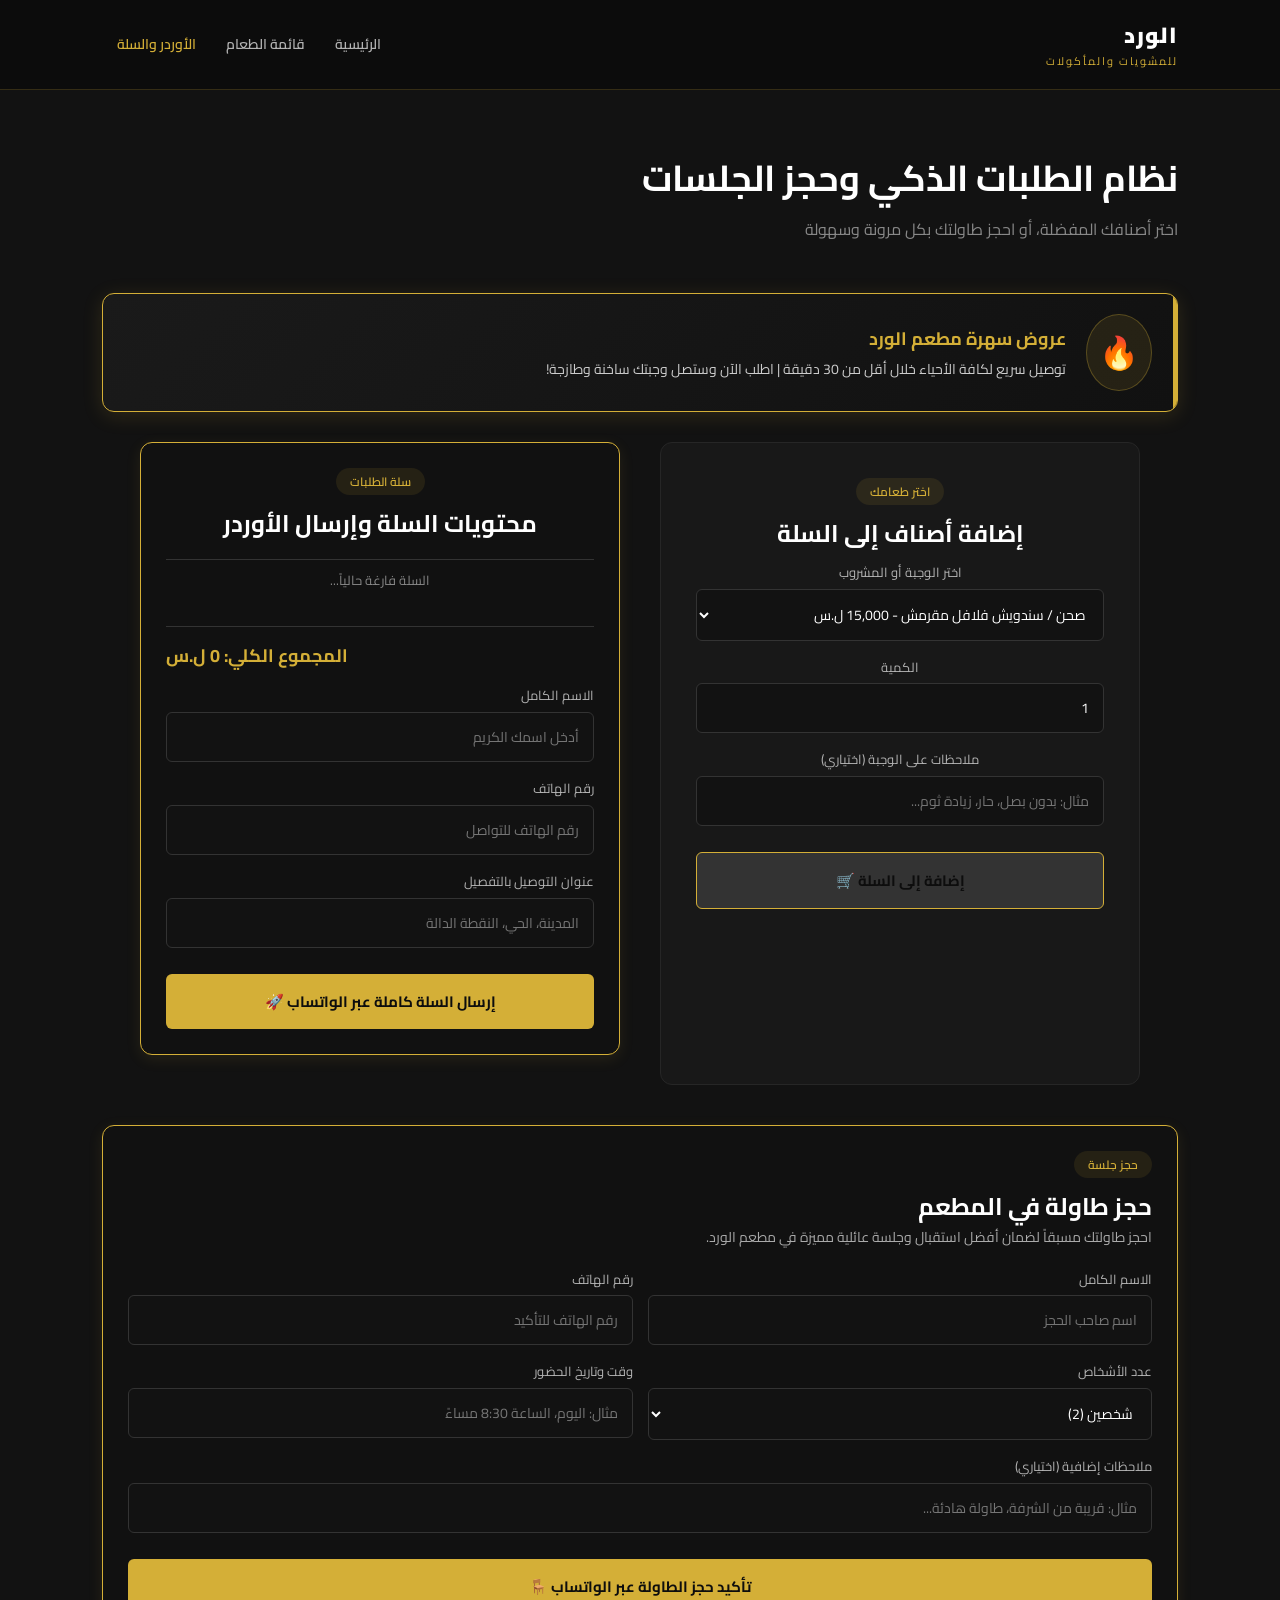
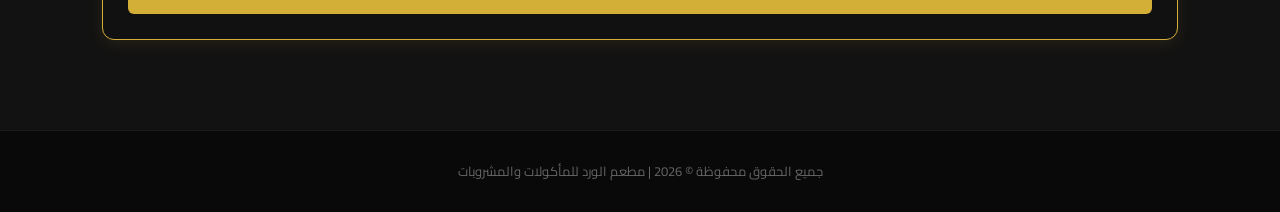
==== order.html @ 58555790 "Add files via upload" ====
<!DOCTYPE html>
<html lang="ar" dir="rtl">

<head>
    <meta charset="UTF-8">
    <meta name="viewport" content="width=device-width, initial-scale=1.0">
    <title>مطعم الورد | السلة والأوردرات الحية</title>
    <link rel="stylesheet" href="style.css">
    <link href="https://fonts.googleapis.com/css2?family=Cairo:wght@300;400;600;700;900&display=swap" rel="stylesheet">
</head>

<body>

    <header class="navbar">
        <div class="logo">الورد <span>للمشويات والمأكولات</span></div>
        <nav class="nav-links">
            <a href="index.html">الرئيسية</a>
            <a href="menu.html">قائمة الطعام</a>
            <a href="order.html" class="active">الأوردر والسلة</a>
        </nav>
    </header>

    <div class="page-container">
        <div class="section-title">
            <h2>نظام الطلبات الذكي وحجز الجلسات</h2>
            <p>اختر أصنافك المفضلة، أو احجز طاولتك بكل مرونة وسهولة</p>
        </div>

        <!-- شريط العروض والتنبيهات المميز -->
        <div class="promo-banner">
            <div class="promo-icon">🔥</div>
            <div class="promo-text">
                <h4>عروض سهرة مطعم الورد</h4>
                <p>توصيل سريع لكافة الأحياء خلال أقل من 30 دقيقة | اطلب الآن وستصل وجبتك ساخنة وطازجة!</p>
            </div>
        </div>

        <div class="forms-wrapper">
            <!-- قسم اختيار الأطباق وإضافتها للسلة -->
            <div class="form-container">
                <span class="section-tag">اختر طعامك</span>
                <h2>إضافة أصناف إلى السلة</h2>

                <div class="form-group">
                    <label>اختر الوجبة أو المشروب</label>
                    <select id="selectItem">
                        <option value="صحن / سندويش فلافل مقرمش" data-price="15000">صحن / سندويش فلافل مقرمش - 15,000 ل.س</option>
                        <option value="مسبحة بالحمص وزيت الزيتون" data-price="18000">مسبحة بالحمص وزيت الزيتون - 18,000 ل.س</option>
                        <option value="فتة حمص بالسمنة واللحمة" data-price="28000">فتة حمص بالسمنة واللحمة - 28,000 ل.س</option>
                        <option value="فروج كامل مشوي عالفحم" data-price="90000">فروج كامل مشوي عالفحم - 90,000 ل.س</option>
                        <option value="صاج شاورما عربي ديلوكس" data-price="30000">صاج شاورما عربي ديلوكس - 30,000 ل.س</option>
                        <option value=" كباب حلبي" data-price="55000">سِخنان كباب حلبي - 55,000 ل.س</option>
                        <option value="منقوشة جبنة قشقوان" data-price="15000">منقوشة جبنة قشقوان - 15,000 ل.س</option>
                        <option value="صفيحة لحمة بعجين أصلية" data-price="12000">صفيحة لحمة بعجين أصلية - 12,000 ل.س</option>
                        <option value="مشروبات غازية" data-price="8000">مشروبات غازية - 8,000 ل.س</option>
                        <option value="لبن عيران شامي بارد" data-price="10000">لبن عيران شامي بارد - 10,000 ل.س</option>
                    </select>
                </div>

                <div class="form-group">
                    <label>الكمية</label>
                    <input type="number" id="itemQty" value="1" min="1" max="20">
                </div>
                <div class="form-group">
                     <label>ملاحظات على الوجبة (اختياري)</label>
                     <input type="text" id="itemNote" placeholder="مثال: بدون بصل، حار، زيادة ثوم...">
                </div>

                <button type="button" class="submit-btn add-cart-btn" onclick="addToCart()">إضافة إلى السلة 🛒</button>
            </div>

            <!-- قسم السلة ومعلومات التوصيل وإرسال الواتساب -->
            <div class="form-container cart-section">
                <span class="section-tag">سلة الطلبات</span>
                <h2>محتويات السلة وإرسال الأوردر</h2>

                <div class="cart-items-list" id="cartList">
                    <p class="empty-cart-text">السلة فارغة حالياً...</p>
                </div>

                <div class="cart-total">
                    المجموع الكلي: <span id="cartTotalPrice">0</span> ل.س
                </div>
                <form class="action-form" onsubmit="sendCartToWhatsApp(event)">
                    <div class="form-group">
                        <label>الاسم الكامل</label>
                        <input type="text" id="clientName" placeholder="أدخل اسمك الكريم" required>
                    </div>
                    <div class="form-group">
                        <label>رقم الهاتف</label>
                        <input type="text" id="clientPhone" placeholder="رقم الهاتف للتواصل" required>
                    </div>
                    <div class="form-group">
                        <label>عنوان التوصيل بالتفصيل</label>
                        <input type="text" id="clientAddress" placeholder="المدينة، الحي، النقطة الدالة" required>
                    </div>
                    <button type="submit" class="submit-btn">إرسال السلة كاملة عبر الواتساب 🚀</button>
                </form>
            </div>
        </div>

        <!-- قسم حجز الطاولات المطور والمنسق -->
        <div class="reservation-section">
            <span class="section-tag">حجز جلسة</span>
            <h2>حجز طاولة في المطعم</h2>
            <p class="reservation-desc">احجز طاولتك مسبقاً لضمان أفضل استقبال وجلسة عائلية مميزة في مطعم الورد.</p>

            <form class="action-form" onsubmit="sendWhatsAppReservation(event)">
                <div class="reservation-grid">
                    <div class="form-group">
                        <label>الاسم الكامل</label>
                        <input type="text" id="resName" placeholder="اسم صاحب الحجز" required>
                    </div>
                    <div class="form-group">
                        <label>رقم الهاتف</label>
                        <input type="text" id="resPhone" placeholder="رقم الهاتف للتأكيد" required>
                    </div>
                </div>

                <div class="reservation-grid">
                    <div class="form-group">
                        <label>عدد الأشخاص</label>
                        <select id="resPersons" class="custom-select">
                            <option value="شخصين (2)">شخصين (2)</option>
                            <option value="3 أشخاص">3 أشخاص</option>
                            <option value="4 أشخاص">4 أشخاص</option>
                            <option value="5-6 أشخاص (عائلة صغيرة)">5-6 أشخاص (عائلة صغيرة)</option>
                            <option value="أكثر من 6 أشخاص (تجمع/سهرة)">أكثر من 6 أشخاص (تجمع/سهرة)</option>
                        </select>
                    </div>
                    <div class="form-group">
                        <label>وقت وتاريخ الحضور</label>
                        <input type="text" id="resTime" placeholder="مثال: اليوم، الساعة 8:30 مساءً" required>
                    </div>
                </div>

                <div class="form-group">
                    <label>ملاحظات إضافية (اختياري)</label>
                    <input type="text" id="resNotes" placeholder="مثال: قريبة من الشرفة، طاولة هادئة...">
                </div>

                <button type="submit" class="submit-btn reservation-submit-btn">تأكيد حجز الطاولة عبر الواتساب 🪑</button>
            </form>
        </div>
    </div>

    <footer>
        <p>جميع الحقوق محفوظة © 2026 | مطعم الورد للمأكولات والمشروبات</p>
    </footer>

    <!-- سكربت إدارة السلة وربط الواتساب المصحح -->
    <script>
        const restaurantPhone = "963992428473"; // صيغة الرقم الدولي ليعمل رابط الواتساب باحترافية
        let cart = [];

       function addToCart() {
            let select = document.getElementById('selectItem');
            let itemName = select.value;
            let itemPrice = parseInt(select.options[select.selectedIndex].getAttribute('data-price'));
            let qty = parseInt(document.getElementById('itemQty').value);
            let note = document.getElementById('itemNote').value.trim();

            let existingItem = cart.find(i => i.name === itemName && i.note === note);
            if (existingItem) {
                existingItem.qty += qty;
            } else {
                cart.push({ name: itemName, price: itemPrice, qty: qty, note: note });
            }

            document.getElementById('itemNote').value = '';
            updateCartUI();
        }

        function updateCartUI() {
            let cartList = document.getElementById('cartList');
            let totalPriceEl = document.getElementById('cartTotalPrice');

            if (cart.length === 0) {
                cartList.innerHTML = '<p class="empty-cart-text">السلة فارغة حالياً...</p>';
                totalPriceEl.innerText = '0';
                return;
            }

            let html = '';
            let total = 0;

            cart.forEach((item, index) => {
                let itemTotal = item.price * item.qty;
                total += itemTotal;
                let noteText = item.note ? ` <span style="color:#d4af37; font-size:12px;">(${item.note})</span>` : '';
                html += `
                    <div class="cart-item-row">
                        <span>${item.name}${noteText} (×${item.qty})</span>
                        <div class="cart-item-controls">
                            <span>${itemTotal.toLocaleString()} ل.س</span>
                            <button type="button" onclick="removeItem(${index})" class="remove-item-btn">حذف</button>
                        </div>
                    </div>
                `;
            });

            cartList.innerHTML = html;
            totalPriceEl.innerText = total.toLocaleString();
        }

        function sendCartToWhatsApp(event) {
            event.preventDefault();

            if (cart.length === 0) {
                alert('الرجاء إضافة أصناف إلى السلة أولاً!');
                return;
            }

            let name = document.getElementById('clientName').value;
            let phone = document.getElementById('clientPhone').value;
            let address = document.getElementById('clientAddress').value;

            let message = `مرحباً، أريد طلب أوردر جديد 🍽:%0A` +
                `👤 الاسم: ${name}%0A` +
                `📱 الهاتف: ${phone}%0A` +
                `📍 العنوان: ${address}%0A%0A` +
                `🛒 تفاصيل الطلبات:%0A`;

            let total = 0;
            cart.forEach(item => {
                let itemTotal = item.price * item.qty;
                total += itemTotal;
                let noteText = item.note ? ` [ملاحظة: ${item.note}]` : '';
                message += `- ${item.name}${noteText} (الكمية: ${item.qty}) - ${itemTotal.toLocaleString()} ل.س%0A`;
            });

            message += `%0A💰 المجموع الكلي: ${total.toLocaleString()} ل.س`;

            let url = `https://wa.me/${restaurantPhone}?text=${encodeURIComponent(message)}`;
            window.open(url, '_blank');
        }
        function sendWhatsAppReservation(event) {
            event.preventDefault();
            let name = document.getElementById('resName').value;
            let phone = document.getElementById('resPhone').value;
            let persons = document.getElementById('resPersons').value;
            let time = document.getElementById('resTime').value;
            let notes = document.getElementById('resNotes').value;

            let message = `مرحباً، أريد حجز طاولة جديدة في المطعم 🪑:%0A` +
                `👤 اسم صاحب الحجز: ${name}%0A` +
                `📱 رقم الهاتف: ${phone}%0A` +
                `👥 عدد الأشخاص: ${persons}%0A` +
                `⏰ الموعد والتاريخ: ${time}%0A`;

            if (notes) {
                message += `📝 ملاحظات: ${notes}%0A`;
            }

            let url = `https://wa.me/${restaurantPhone}?text=${encodeURIComponent(message)}`;
            window.open(url, '_blank');
        }
    </script>
</body>

</html>
---- style.css ----
* {
    margin: 0;
    padding: 0;
    box-sizing: border-box;
    font-family: 'Cairo', sans-serif;
    scroll-behavior: smooth;
}

body {
    background-color: #0d0d0d;
    color: #e5e5e5;
    line-height: 1.6;
}

/* الشريط العلوي */
.navbar {
    display: flex;
    justify-content: space-between;
    align-items: center;
    padding: 18px 8%;
    background: rgba(13, 13, 13, 0.95);
    position: sticky;
    top: 0;
    backdrop-filter: blur(10px);
    border-bottom: 1px solid rgba(212, 175, 55, 0.2);
    z-index: 1000;
}

.logo {
    font-size: 22px;
    font-weight: 900;
    color: #fff;
    letter-spacing: 1px;
}

.logo span {
    display: block;
    font-size: 11px;
    color: #d4af37;
    font-weight: 400;
    letter-spacing: 2px;
}

.nav-links {
    display: flex;
    align-items: center;
}

.nav-links a {
    color: #b3b3b3;
    text-decoration: none;
    margin: 0 15px;
    font-weight: 600;
    transition: color 0.3s;
    font-size: 14px;
}

.nav-links a:hover,
.nav-links a.active {
    color: #d4af37;
}

/* الأزرار العامة */
.btn-primary {
    background: #d4af37;
    color: #0d0d0d;
    padding: 12px 30px;
    border-radius: 6px;
    text-decoration: none;
    font-weight: 700;
    transition: background 0.3s;
}

.btn-primary:hover {
    background: #e6c547;
}

.btn-outline {
    background: transparent;
    color: #fff;
    border: 1px solid #d4af37;
    padding: 12px 30px;
    border-radius: 6px;
    text-decoration: none;
    font-weight: 700;
    transition: background 0.3s;
}

.btn-outline:hover {
    background: rgba(212, 175, 55, 0.1);
}

/* الصفحة الرئيسية */
.hero {
    height: 90vh;
    display: flex;
    align-items: center;
    justify-content: center;
    text-align: center;
    padding: 0 20px;
    background: linear-gradient(rgba(13, 13, 13, 0.75), rgba(13, 13, 13, 0.95)),
        radial-gradient(circle at center, #261f0c 0%, #0d0d0d 85%);
}

.hero-content {
    max-width: 750px;
}

.badge {
    display: inline-block;
    background: rgba(212, 175, 55, 0.15);
    color: #d4af37;
    padding: 6px 16px;
    border-radius: 20px;
    font-size: 14px;
    font-weight: 600;
    margin-bottom: 20px;
    border: 1px solid rgba(212, 175, 55, 0.3);
}

.hero-content h1 {
    font-size: 50px;
    font-weight: 900;
    margin-bottom: 20px;
    color: #fff;
}

.hero-content h1 span {
    color: #d4af37;
}

.hero-content p {
    font-size: 18px;
    color: #b3b3b3;
    margin-bottom: 35px;
}

.hero-btns {
    display: flex;
    justify-content: center;
    gap: 15px;
}

/* ميزات المطعم بالصفحة الرئيسية */
.features-section {
    padding: 80px 8%;
    background: #121212;
    text-align: center;
}

.section-title {
    margin-bottom: 50px;
}

.section-title h2 {
    font-size: 36px;
    color: #fff;
    margin-bottom: 10px;
}

.section-title p {
    color: #888;
}

.features-grid {
    display: grid;
    grid-template-columns: repeat(auto-fit, minmax(250px, 1fr));
    gap: 30px;
}

.feature-box {
    background: #181818;
    border: 1px solid #262626;
    padding: 30px;
    border-radius: 10px;
    transition: transform 0.3s;
}

.feature-box:hover {
    transform: translateY(-5px);
    border-color: #d4af37;
}

.feature-box h3 {
    color: #d4af37;
    font-size: 20px;
    margin-bottom: 12px;
}

.feature-box p {
    color: #999;
    font-size: 14px;
}

/* صفحات القائمة والأوردر */
.page-container {
    padding: 60px 8%;
    background: #121212;
    min-height: 80vh;
}

.menu-grid {
    display: grid;
    grid-template-columns: repeat(auto-fit, minmax(280px, 1fr));
    gap: 30px;
}

.menu-card {
    background: #181818;
    border: 1px solid #262626;
    border-radius: 12px;
    overflow: hidden;
    position: relative;
    transition: transform 0.3s, border-color 0.3s;
}

.menu-card:hover {
    transform: translateY(-6px);
    border-color: #d4af37;
}

.dish-badge {
    position: absolute;
    top: 15px;
    left: 15px;
    background: #d4af37;
    color: #0d0d0d;
    font-size: 11px;
    font-weight: 700;
    padding: 4px 10px;
    border-radius: 4px;
    z-index: 2;
}
.dish-img {
    height: 180px;
    background-size: cover;
    background-position: center;
    background-color: #222;
}

/* ألوان مؤقتة لأماكن صور الأطباق الجديدة */
.img-falafel {
    background-color: #3b2a14;
}

.img-msabaha {
    background-color: #3b3724;
}

.img-fatteh {
    background-color: #3b2014;
}

.img-pizza {
    background-color: #3b1414;
}

.img-fatayer {
    background-color: #313814;
}

.img-shawarma {
    background-color: #2a2312;
}

.img-chicken {
    background-color: #381a14;
}

.dish-info {
    padding: 20px;
    text-align: right;
}

.dish-info h3 {
    font-size: 18px;
    color: #fff;
    margin-bottom: 8px;
}

.dish-info p {
    color: #999;
    font-size: 13px;
    margin-bottom: 15px;
    min-height: 38px;
}

.dish-footer {
    display: flex;
    justify-content: space-between;
    align-items: center;
    border-top: 1px solid #222;
    padding-top: 12px;
}

.price {
    font-size: 18px;
    font-weight: 900;
    color: #d4af37;
}

.dish-tag {
    background: #262626;
    color: #aaa;
    font-size: 11px;
    padding: 3px 8px;
    border-radius: 4px;
}

/* النماذج (الأوردر والحجز) */
.forms-wrapper {
    display: grid;
    grid-template-columns: repeat(auto-fit, minmax(320px, 1fr));
    gap: 40px;
    max-width: 1000px;
    margin: 0 auto;
}

.form-container {
    background: #181818;
    border: 1px solid #262626;
    border-radius: 12px;
    padding: 35px;
    text-align: center;
}

.section-tag {
    display: inline-block;
    color: #d4af37;
    background: rgba(212, 175, 55, 0.1);
    padding: 4px 14px;
    border-radius: 20px;
    font-size: 12px;
    font-weight: 600;
    margin-bottom: 10px;
}

.form-container h2 {
    color: #fff;
    font-size: 24px;
    margin-bottom: 8px;
}

.form-container p {
    color: #888;
    margin-bottom: 25px;
    font-size: 13px;
}

.action-form {
    text-align: right;
}

.form-group {
    margin-bottom: 16px;
}

.form-group label {
    display: block;
    color: #b3b3b3;
    margin-bottom: 6px;
    font-size: 13px;
}

.form-group input,
.form-group select {
    width: 100%;
    padding: 11px 14px;
    background: #121212;
    border: 1px solid #333;
    border-radius: 6px;
    color: #fff;
    font-size: 14px;
    outline: none;
    transition: border-color 0.3s;
}

.form-group input:focus,
.form-group select:focus {
    border-color: #d4af37;
}

.submit-btn {
    width: 100%;
    background: #d4af37;
    color: #0d0d0d;
    border: none;
    padding: 13px;
    border-radius: 6px;
    font-size: 15px;
    font-weight: 700;
    cursor: pointer;
    transition: background 0.3s;
    margin-top: 10px;
}

.submit-btn:hover {
    background: #e6c547;
}

/* التذييل */
footer {
    text-align: center;
    padding: 30px;
    background: #090909;
    color: #666;
    font-size: 13px;
    border-top: 1px solid #1a1a1a;
}

.footer-sub {
    margin-top: 5px;
    color: #d4af37;
    font-size: 12px;
}

.category-heading {

    color: #d4af37;
    font-size: 22px;
    margin: 40px 0 20px 0;
    text-align: right;
    border-bottom: 1px solid #222;
    padding-bottom: 8px;
}

/* تنسيق مربعات الصور في قائمة الطعام */
.dish-img {
    width: 100%;
    height: 160px;
    background-size: cover;
    background-position: center;
    background-color: #222;
}

/* صور الفطور والمقبلات */
/* ربط صور الأطباق من مجلد images مباشرة */
.img-falafel {
    background-image: url('images/falafel.jpg');
    background-size: cover;
    background-position: center;
}

.img-hpmmos {
    background-image: url('images/hpmmos.jpg');
    background-size: cover;
    background-position: center;
}

.img-fool {
    background-image: url('images/fool.jpg');
    background-size: cover;
    background-position: center;
}

.img-fatehwithlahma {
    background-image: url('images/fatehwithlahma.jpg');
    background-size: cover;
    background-position: center;
}

.img-laban {
    background-image: url('images/laban.jpg');
    background-size: cover;
    background-position: center;
}
.img-kabab {
    background-image: url('images/kabab.jpg');
    background-size: cover;
    background-position: center;
}

.img-shawarma {
    background-image: url('images/shawarma.jpg');
    background-size: cover;
    background-position: center;
}

.img-minde {
    background-image: url('images/minde.jpg');
    background-size: cover;
    background-position: center;
}

.img-sfeha {
    background-image: url('images/sfeha.jpg');
    background-size: cover;
    background-position: center;
}

.img-sabanikh {
    background-image: url('images/sabanikh.jpg');
    background-size: cover;
    background-position: center;
}

.img-zaater {
    background-image: url('images/zaater.jpg');
    background-size: cover;
    background-position: center;
}

.img-mohamara {
    background-image: url('images/mohamara.jpg');
    background-size: cover;
    background-position: center;
}

/* تنسيق الصور المباشرة في قائمة الطعام */
.dish-photo {
    width: 100%;
    height: 180px;
    object-fit: cover;
    border-bottom: 2px solid #d4af37;
}

.dish-photo {
    width: 100%;
    height: 180px;
    object-fit: cover;
    border-bottom: 2px solid #d4af37;
    display: block;
}

/* ==========================================
   تنسيقات صفحة السلة والحجوزات (مطعم الربيع)
   ========================================== */

.cart-section,
.order-tracker,
.reservation-section {
    background: #111;
    border: 1px solid #d4af37;
    padding: 25px;
    border-radius: 12px;
    margin-bottom: 30px;
    color: #fff;
    box-shadow: 0 4px 15px rgba(212, 175, 55, 0.1);
}

.order-tracker {
    margin-bottom: 30px;
}

.tracker-box {
    display: flex;
    justify-content: space-between;
    align-items: center;
    background: #1a1a1a;
    padding: 15px 20px;
    border-radius: 8px;
    border-right: 4px solid #d4af37;
}

.tracker-box h4 {
    color: #d4af37;
    margin: 0 0 5px 0;
}

.tracker-box p {
    margin: 0;
    font-size: 13px;
    color: #aaa;
}

.counter-badge {
    font-size: 24px;
    font-weight: bold;
    background: #d4af37;
    color: #000;
    padding: 5px 18px;
    border-radius: 6px;
}

.cart-items-list {
    margin: 15px 0;
    max-height: 220px;
    overflow-y: auto;
    border-top: 1px solid #333;
    border-bottom: 1px solid #333;
    padding: 10px 0;
}

.empty-cart-text {
    color: #777;
    text-align: center;
    margin: 0;
}

.cart-item-row {
    display: flex;
    justify-content: space-between;
    align-items: center;
    margin-bottom: 12px;
    font-size: 14px;
    background: #181818;
    padding: 8px 12px;
    border-radius: 6px;
}

.cart-item-controls {
    display: flex;
    align-items: center;
    gap: 10px;
}

.remove-item-btn {
    background: #a00;
    color: #fff;
    border: none;
    padding: 2px 8px;
    border-radius: 4px;
    cursor: pointer;
    font-size: 12px;
    transition: background 0.3s;
}

.remove-item-btn:hover {
    background: #c00;
}

.cart-total {
    font-size: 18px;
    font-weight: bold;
    color: #d4af37;
    margin: 15px 0;
    text-align: left;
}

.add-cart-btn {
    background: #333;
    border: 1px solid #d4af37;
}

.reservation-section {
    margin-top: 40px;
}

.reservation-desc {
    color: #aaa;
    font-size: 14px;
    margin-bottom: 20px;
}

.reservation-grid {
    display: grid;
    grid-template-columns: 1fr 1fr;
    gap: 15px;
}

.custom-select {
    width: 100%;
    padding: 12px;
    background: #1a1a1a;
    border: 1px solid #333;
    color: #fff;
    border-radius: 6px;
}

.reservation-submit-btn {
    margin-top: 10px;
}

/* التجاوب مع الشاشات الصغيرة */
@media (max-width: 768px) {
    .reservation-grid {
        grid-template-columns: 1fr;
    }

    .tracker-box {
        flex-direction: column;
        align-items: flex-start;
        gap: 10px;
    }

    .counter-badge {
        align-self: flex-end;
    }
}

/* ==========================================
   تنسيقات شريط العروض والتنبيهات
   ========================================== */
   .promo-banner {
    display: flex;
    align-items: center;
    gap: 20px;
    background: linear-gradient(135deg, #1a1a1a 0%, #111 100%);
    border: 1px solid #d4af37;
    padding: 20px 25px;
    border-radius: 12px;
    margin-bottom: 30px;
    box-shadow: 0 4px 20px rgba(212, 175, 55, 0.15);
    position: relative;
    overflow: hidden;
}

.promo-banner::before {
    content: '';
    position: absolute;
    right: 0;
    top: 0;
    height: 100%;
    width: 4px;
    background: #d4af37;
}

.promo-icon {
    font-size: 32px;
    background: rgba(212, 175, 55, 0.1);
    padding: 12px;
    border-radius: 50%;
    display: flex;
    align-items: center;
    justify-content: center;
    border: 1px solid rgba(212, 175, 55, 0.3);
}

.promo-text h4 {
    color: #d4af37;
    margin: 0 0 5px 0;
    font-size: 18px;
}

.promo-text p {
    margin: 0;
    color: #ccc;
    font-size: 14px;
    line-height: 1.5;
}

/* للتجاوب مع الهواتف المحمولة */
@media (max-width: 768px) {
    .promo-banner {
        flex-direction: column;
        text-align: center;
        gap: 12px;
    }
}

/* ==========================================
   تنسيقات صفحة الدفع الإلكتروني (شام كاش)
   ========================================== */

.payment-wrapper {
    display: grid;
    grid-template-columns: 1fr 1fr;
    gap: 30px;
}

.summary-box {
    background: #151515;
}

.payment-summary-content {
    margin: 15px 0;
    max-height: 250px;
    overflow-y: auto;
    border-top: 1px solid #333;
    border-bottom: 1px solid #333;
    padding: 12px 0;
}

.payment-items-list {
    list-style: none;
    padding: 0;
    margin: 0;
}

.payment-items-list li {
    display: flex;
    justify-content: space-between;
    font-size: 14px;
    color: #ddd;
    margin-bottom: 10px;
    background: #1e1e1e;
    padding: 8px 12px;
    border-radius: 6px;
}

.shamcash-box {
    background: #1a1a1a;
    border: 1px dashed #d4af37;
    padding: 15px;
    border-radius: 8px;
    margin-bottom: 15px;
}

.shamcash-info p {
    margin: 0 0 8px 0;
    font-size: 13px;
    color: #ccc;
}

.highlight-id {
    color: #d4af37;
    font-weight: bold;
    letter-spacing: 1px;
}

.instructions-text {
    font-size: 12px !important;
    color: #888 !important;
}

.payment-submit-btn {
    background: linear-gradient(135deg, #d4af37 0%, #aa8c2c 100%);
    color: #000;
    font-weight: bold;
}

.payment-submit-btn:hover {
    background: linear-gradient(135deg, #e5c158 0%, #d4af37 100%);
}

/* التجاوب مع الشاشات الصغيرة */
@media (max-width: 768px) {
    .payment-wrapper {
        grid-template-columns: 1fr;
    }
}
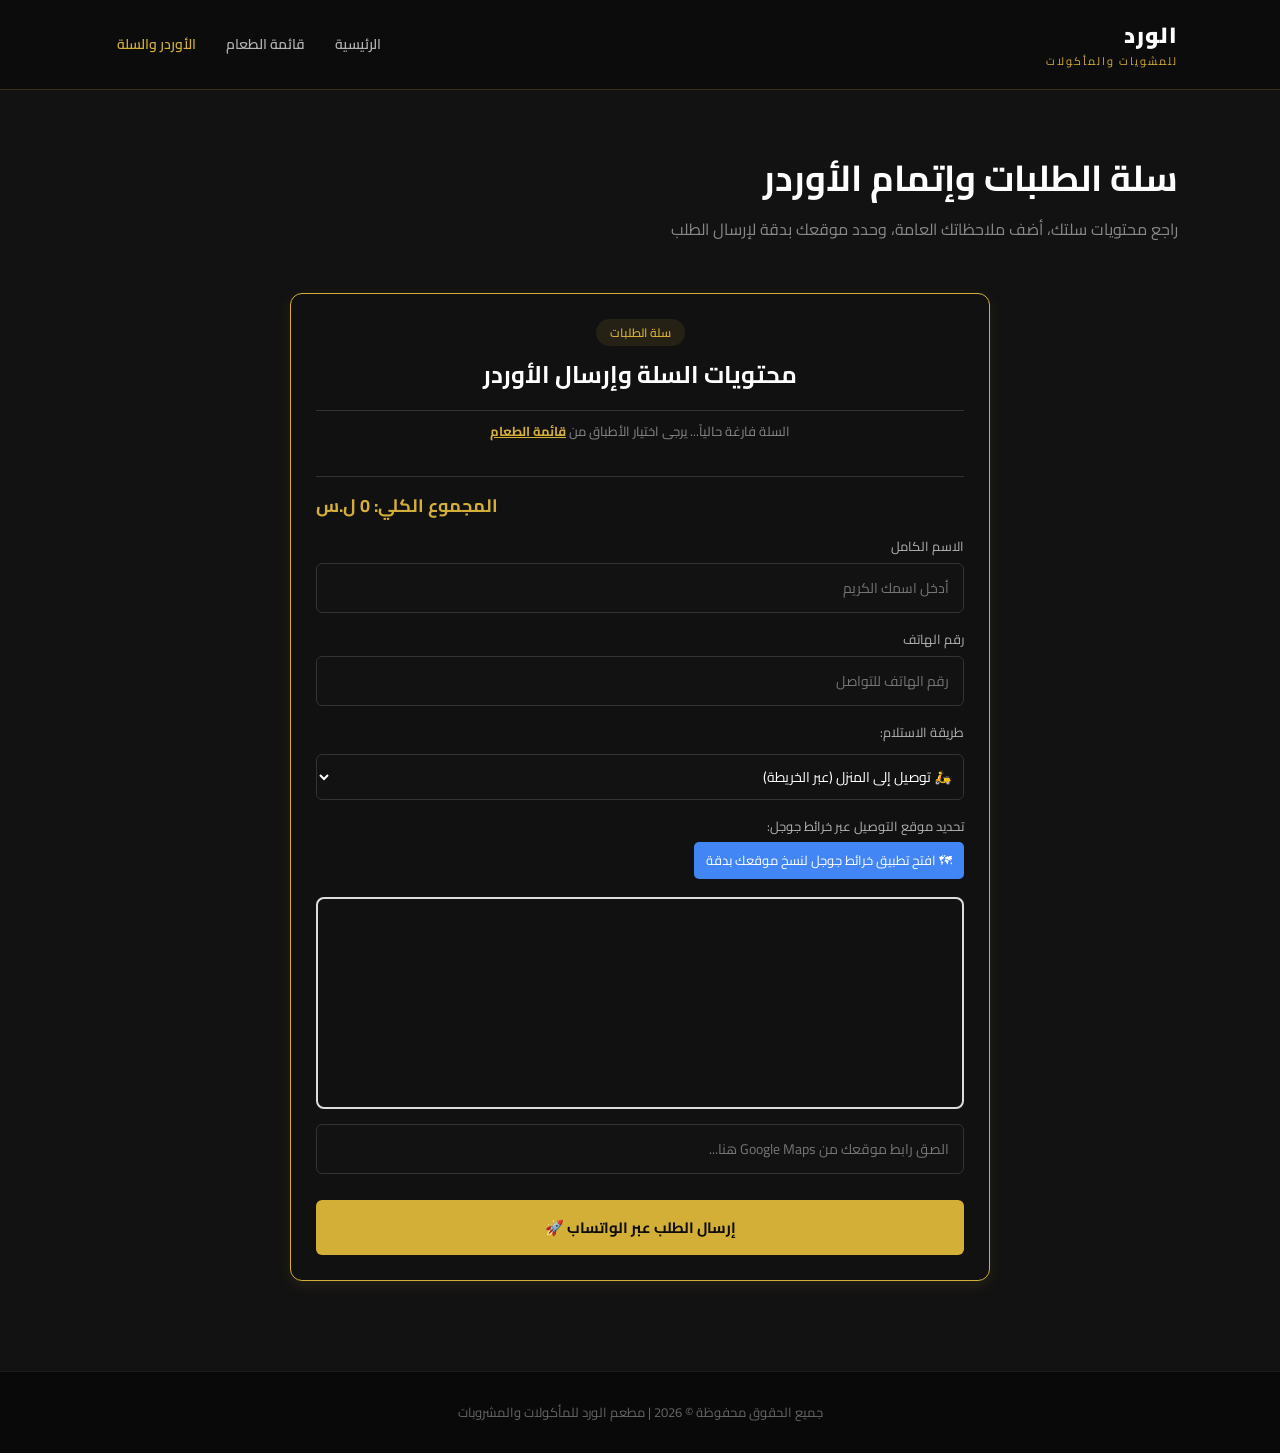
==== commit a008551a: "Add files via upload" ====
--- a/order.html
+++ b/order.html
@@ -4,9 +4,65 @@
 <head>
     <meta charset="UTF-8">
     <meta name="viewport" content="width=device-width, initial-scale=1.0">
-    <title>مطعم الورد | السلة والأوردرات الحية</title>
+    <title>مطعم الورد | السلة والأوردرات</title>
     <link rel="stylesheet" href="style.css">
     <link href="https://fonts.googleapis.com/css2?family=Cairo:wght@300;400;600;700;900&display=swap" rel="stylesheet">
+    <style>
+        .map-box {
+            margin-top: 10px;
+            margin-bottom: 15px;
+            border-radius: 8px;
+            overflow: hidden;
+            border: 2px solid #ddd;
+        }
+        .open-map-btn {
+            display: inline-block;
+            background-color: #4285F4;
+            color: white;
+            text-decoration: none;
+            padding: 8px 12px;
+            border-radius: 5px;
+            font-size: 13px;
+            margin-bottom: 8px;
+            font-family: 'Cairo', sans-serif;
+        }
+        .open-map-btn:hover {
+            background-color: #3367D6;
+        }
+        .single-cart-container {
+            max-width: 700px;
+            margin: 20px auto;
+        }
+        .cart-item-row {
+            padding: 8px 0;
+            border-bottom: 1px solid #eee;
+            display: flex;
+            justify-content: space-between;
+            align-items: center;
+        }
+        /* تنسيق صندوق الملاحظات العامة للسلة */
+        .general-note-box {
+            margin-top: 15px;
+            margin-bottom: 15px;
+        }
+        .general-note-box label {
+            display: block;
+            margin-bottom: 5px;
+            font-size: 13px;
+            font-weight: 600;
+            color: #444;
+        }
+        .general-note-box textarea {
+            width: 100%;
+            padding: 8px;
+            border: 1px solid #ccc;
+            border-radius: 6px;
+            font-family: 'Cairo', sans-serif;
+            font-size: 13px;
+            resize: vertical;
+            min-height: 60px;
+        }
+    </style>
 </head>
 
 <body>
@@ -22,65 +78,29 @@
 
     <div class="page-container">
         <div class="section-title">
-            <h2>نظام الطلبات الذكي وحجز الجلسات</h2>
-            <p>اختر أصنافك المفضلة، أو احجز طاولتك بكل مرونة وسهولة</p>
+            <h2>سلة الطلبات وإتمام الأوردر</h2>
+            <p>راجع محتويات سلتك، أضف ملاحظاتك العامة، وحدد موقعك بدقة لإرسال الطلب</p>
         </div>
 
-        <!-- شريط العروض والتنبيهات المميز -->
-        <div class="promo-banner">
-            <div class="promo-icon">🔥</div>
-            <div class="promo-text">
-                <h4>عروض سهرة مطعم الورد</h4>
-                <p>توصيل سريع لكافة الأحياء خلال أقل من 30 دقيقة | اطلب الآن وستصل وجبتك ساخنة وطازجة!</p>
-            </div>
-        </div>
-
-        <div class="forms-wrapper">
-            <!-- قسم اختيار الأطباق وإضافتها للسلة -->
-            <div class="form-container">
-                <span class="section-tag">اختر طعامك</span>
-                <h2>إضافة أصناف إلى السلة</h2>
-
-                <div class="form-group">
-                    <label>اختر الوجبة أو المشروب</label>
-                    <select id="selectItem">
-                        <option value="صحن / سندويش فلافل مقرمش" data-price="15000">صحن / سندويش فلافل مقرمش - 15,000 ل.س</option>
-                        <option value="مسبحة بالحمص وزيت الزيتون" data-price="18000">مسبحة بالحمص وزيت الزيتون - 18,000 ل.س</option>
-                        <option value="فتة حمص بالسمنة واللحمة" data-price="28000">فتة حمص بالسمنة واللحمة - 28,000 ل.س</option>
-                        <option value="فروج كامل مشوي عالفحم" data-price="90000">فروج كامل مشوي عالفحم - 90,000 ل.س</option>
-                        <option value="صاج شاورما عربي ديلوكس" data-price="30000">صاج شاورما عربي ديلوكس - 30,000 ل.س</option>
-                        <option value=" كباب حلبي" data-price="55000">سِخنان كباب حلبي - 55,000 ل.س</option>
-                        <option value="منقوشة جبنة قشقوان" data-price="15000">منقوشة جبنة قشقوان - 15,000 ل.س</option>
-                        <option value="صفيحة لحمة بعجين أصلية" data-price="12000">صفيحة لحمة بعجين أصلية - 12,000 ل.س</option>
-                        <option value="مشروبات غازية" data-price="8000">مشروبات غازية - 8,000 ل.س</option>
-                        <option value="لبن عيران شامي بارد" data-price="10000">لبن عيران شامي بارد - 10,000 ل.س</option>
-                    </select>
-                </div>
-
-                <div class="form-group">
-                    <label>الكمية</label>
-                    <input type="number" id="itemQty" value="1" min="1" max="20">
-                </div>
-                <div class="form-group">
-                     <label>ملاحظات على الوجبة (اختياري)</label>
-                     <input type="text" id="itemNote" placeholder="مثال: بدون بصل، حار، زيادة ثوم...">
-                </div>
-
-                <button type="button" class="submit-btn add-cart-btn" onclick="addToCart()">إضافة إلى السلة 🛒</button>
-            </div>
-
-            <!-- قسم السلة ومعلومات التوصيل وإرسال الواتساب -->
+        <div class="single-cart-container">
             <div class="form-container cart-section">
                 <span class="section-tag">سلة الطلبات</span>
                 <h2>محتويات السلة وإرسال الأوردر</h2>
 
                 <div class="cart-items-list" id="cartList">
-                    <p class="empty-cart-text">السلة فارغة حالياً...</p>
+                    <p class="empty-cart-text">السلة فارغة حالياً... يرجى اختيار الأطباق من <a href="menu.html" style="color: #d4af37; font-weight: bold;">قائمة الطعام</a></p>
+                </div>
+
+                <!-- مربع ملاحظات عام للمطعم تحت محتويات السلة -->
+                <div class="general-note-box" id="generalNoteContainer" style="display: none;">
+                    <label for="generalOrderNote">📝 ملاحظات عامة على الطلبية (اختياري)</label>
+                    <textarea id="generalOrderNote" placeholder="مثال: يرجى الإكثار من المخلل والخبز، أو أي تفاصيل أخرى..."></textarea>
                 </div>
 
                 <div class="cart-total">
                     المجموع الكلي: <span id="cartTotalPrice">0</span> ل.س
                 </div>
+                
                 <form class="action-form" onsubmit="sendCartToWhatsApp(event)">
                     <div class="form-group">
                         <label>الاسم الكامل</label>
@@ -90,96 +110,80 @@
                         <label>رقم الهاتف</label>
                         <input type="text" id="clientPhone" placeholder="رقم الهاتف للتواصل" required>
                     </div>
+
+                    <!-- اختيار طريقة استلام الطلب -->
                     <div class="form-group">
-                        <label>عنوان التوصيل بالتفصيل</label>
-                        <input type="text" id="clientAddress" placeholder="المدينة، الحي، النقطة الدالة" required>
-                    </div>
-                    <button type="submit" class="submit-btn">إرسال السلة كاملة عبر الواتساب 🚀</button>
+                        <label>طريقة الاستلام:</label>
+                        <select id="orderType" onchange="toggleMapSection()" class="custom-select" style="width:100%; padding:8px; margin-top:5px;">
+                            <option value="توصيل">🛵 توصيل إلى المنزل (عبر الخريطة)</option>
+                            <option value="استلام من المطعم">🏃‍♂️ استلام شخصي من المطعم</option>
+                        </select>
+                    </div>
+
+                    <!-- قسم الخريطة المعتمد للتوصيل -->
+                    <div id="mapSection">
+                        <div class="form-group">
+                            <label>تحديد موقع التوصيل عبر خرائط جوجل:</label>
+                            <div style="margin-top: 5px;">
+                                <a href="https://maps.google.com" target="_blank" class="open-map-btn">🗺 افتح تطبيق خرائط جوجل لنسخ موقعك بدقة</a>
+                            </div>
+                            <div class="map-box">
+                                <iframe width="100%" height="200" style="border:0;" loading="lazy" allowfullscreen src="https://www.google.com/maps/embed?pb=!1m18!1m12!1m3!1d53600!2d35.8!3d34.9!2m3!1f0!2f0!3f0!3m2!1i1024!2i768!4f13.1!3m3!1m2!1s0x0%3A0x0!2zMzTCsDUzJzAwLjAiTiAzNcKwNDgnMDAuMCJF!5e0!3m2!1sar!2s!4v1650000000000!5m2!1sar!2s"></iframe>
+                            </div>
+                            <input type="url" id="clientMapLocation" placeholder="الصق رابط موقعك من Google Maps هنا..." required>
+                        </div>
+                    </div>
+
+                    <button type="submit" class="submit-btn">إرسال الطلب عبر الواتساب 🚀</button>
                 </form>
             </div>
         </div>
-
-        <!-- قسم حجز الطاولات المطور والمنسق -->
-        <div class="reservation-section">
-            <span class="section-tag">حجز جلسة</span>
-            <h2>حجز طاولة في المطعم</h2>
-            <p class="reservation-desc">احجز طاولتك مسبقاً لضمان أفضل استقبال وجلسة عائلية مميزة في مطعم الورد.</p>
-
-            <form class="action-form" onsubmit="sendWhatsAppReservation(event)">
-                <div class="reservation-grid">
-                    <div class="form-group">
-                        <label>الاسم الكامل</label>
-                        <input type="text" id="resName" placeholder="اسم صاحب الحجز" required>
-                    </div>
-                    <div class="form-group">
-                        <label>رقم الهاتف</label>
-                        <input type="text" id="resPhone" placeholder="رقم الهاتف للتأكيد" required>
-                    </div>
-                </div>
-
-                <div class="reservation-grid">
-                    <div class="form-group">
-                        <label>عدد الأشخاص</label>
-                        <select id="resPersons" class="custom-select">
-                            <option value="شخصين (2)">شخصين (2)</option>
-                            <option value="3 أشخاص">3 أشخاص</option>
-                            <option value="4 أشخاص">4 أشخاص</option>
-                            <option value="5-6 أشخاص (عائلة صغيرة)">5-6 أشخاص (عائلة صغيرة)</option>
-                            <option value="أكثر من 6 أشخاص (تجمع/سهرة)">أكثر من 6 أشخاص (تجمع/سهرة)</option>
-                        </select>
-                    </div>
-                    <div class="form-group">
-                        <label>وقت وتاريخ الحضور</label>
-                        <input type="text" id="resTime" placeholder="مثال: اليوم، الساعة 8:30 مساءً" required>
-                    </div>
-                </div>
-
-                <div class="form-group">
-                    <label>ملاحظات إضافية (اختياري)</label>
-                    <input type="text" id="resNotes" placeholder="مثال: قريبة من الشرفة، طاولة هادئة...">
-                </div>
-
-                <button type="submit" class="submit-btn reservation-submit-btn">تأكيد حجز الطاولة عبر الواتساب 🪑</button>
-            </form>
-        </div>
     </div>
 
     <footer>
         <p>جميع الحقوق محفوظة © 2026 | مطعم الورد للمأكولات والمشروبات</p>
     </footer>
 
-    <!-- سكربت إدارة السلة وربط الواتساب المصحح -->
     <script>
-        const restaurantPhone = "963992428473"; // صيغة الرقم الدولي ليعمل رابط الواتساب باحترافية
+        const restaurantPhone = "963992428473";
         let cart = [];
 
-       function addToCart() {
-            let select = document.getElementById('selectItem');
-            let itemName = select.value;
-            let itemPrice = parseInt(select.options[select.selectedIndex].getAttribute('data-price'));
-            let qty = parseInt(document.getElementById('itemQty').value);
-            let note = document.getElementById('itemNote').value.trim();
-
-            let existingItem = cart.find(i => i.name === itemName && i.note === note);
-            if (existingItem) {
-                existingItem.qty += qty;
+        window.onload = function() {
+            let savedCart = localStorage.getItem('restaurantCart');
+            if (savedCart) {
+                cart = JSON.parse(savedCart);
+            }
+            updateCartUI();
+        };
+
+        function toggleMapSection() {
+            let orderType = document.getElementById('orderType').value;
+            let mapSection = document.getElementById('mapSection');
+            let mapInput = document.getElementById('clientMapLocation');
+
+            if (orderType === 'استلام من المطعم') {
+                mapSection.style.display = 'none';
+                mapInput.removeAttribute('required');
             } else {
-                cart.push({ name: itemName, price: itemPrice, qty: qty, note: note });
-            }
-
-            document.getElementById('itemNote').value = '';
-            updateCartUI();
+                mapSection.style.display = 'block';
+                mapInput.setAttribute('required', 'true');
+            }
         }
 
         function updateCartUI() {
             let cartList = document.getElementById('cartList');
             let totalPriceEl = document.getElementById('cartTotalPrice');
+            let generalNoteBox = document.getElementById('generalNoteContainer');
 
             if (cart.length === 0) {
-                cartList.innerHTML = '<p class="empty-cart-text">السلة فارغة حالياً...</p>';
+                cartList.innerHTML = '<p class="empty-cart-text">السلة فارغة حالياً... يرجى اختيار الأطباق من <a href="menu.html" style="color: #d4af37; font-weight: bold;">قائمة الطعام</a></p>';
                 totalPriceEl.innerText = '0';
+                generalNoteBox.style.display = 'none';
                 return;
             }
+
+            // إظهار صندوق الملاحظات العامة عند وجود أصناف
+            generalNoteBox.style.display = 'block';
 
             let html = '';
             let total = 0;
@@ -187,13 +191,12 @@
             cart.forEach((item, index) => {
                 let itemTotal = item.price * item.qty;
                 total += itemTotal;
-                let noteText = item.note ? ` <span style="color:#d4af37; font-size:12px;">(${item.note})</span>` : '';
                 html += `
                     <div class="cart-item-row">
-                        <span>${item.name}${noteText} (×${item.qty})</span>
-                        <div class="cart-item-controls">
-                            <span>${itemTotal.toLocaleString()} ل.س</span>
-                            <button type="button" onclick="removeItem(${index})" class="remove-item-btn">حذف</button>
+                        <span>${item.name} (×${item.qty})</span>
+                        <div style="display: flex; gap: 10px; align-items: center;">
+                            <span style="color: #e67e22; font-weight: bold;">${itemTotal.toLocaleString()} ل.س</span>
+                            <button type="button" onclick="removeItem(${index})" style="background:#e74c3c; color:white; border:none; padding:3px 8px; border-radius:4px; cursor:pointer; font-size:12px;">حذف</button>
                         </div>
                     </div>
                 `;
@@ -203,56 +206,53 @@
             totalPriceEl.innerText = total.toLocaleString();
         }
 
+        function removeItem(index) {
+            cart.splice(index, 1);
+            localStorage.setItem('restaurantCart', JSON.stringify(cart));
+            updateCartUI();
+        }
+
         function sendCartToWhatsApp(event) {
             event.preventDefault();
 
             if (cart.length === 0) {
-                alert('الرجاء إضافة أصناف إلى السلة أولاً!');
+                alert('الرجاء إضافة أصناف إلى السلة أولاً من قائمة الطعام!');
                 return;
             }
 
-            let name = document.getElementById('clientName').value;
-            let phone = document.getElementById('clientPhone').value;
-            let address = document.getElementById('clientAddress').value;
-
-            let message = `مرحباً، أريد طلب أوردر جديد 🍽:%0A` +
-                `👤 الاسم: ${name}%0A` +
-                `📱 الهاتف: ${phone}%0A` +
-                `📍 العنوان: ${address}%0A%0A` +
-                `🛒 تفاصيل الطلبات:%0A`;
+            let name = document.getElementById('clientName').value.trim();
+            let phone = document.getElementById('clientPhone').value.trim();
+            let orderType = document.getElementById('orderType').value;
+            let generalNote = document.getElementById('generalOrderNote').value.trim();
+            
+            let message = `مرحباً، أريد طلب أوردر جديد 🍽:\n` +
+                `👤 الاسم: ${name}\n` +
+                `📱 الهاتف: ${phone}\n` +
+                `📦 طريقة الاستلام: ${orderType}\n`;
+
+            if (orderType === 'توصيل') {
+                let mapLocation = document.getElementById('clientMapLocation').value.trim();
+                if (mapLocation !== "") {
+                    message += `🗺 رابط موقع الخريطة: ${mapLocation}\n`;
+                }
+            }
+
+            if (generalNote !== "") {
+                message += `📝 ملاحظات عامة: ${generalNote}\n`;
+            }
+
+            message += `\n🛒 تفاصيل الطلبات:\n`;
 
             let total = 0;
             cart.forEach(item => {
                 let itemTotal = item.price * item.qty;
                 total += itemTotal;
-                let noteText = item.note ? ` [ملاحظة: ${item.note}]` : '';
-                message += `- ${item.name}${noteText} (الكمية: ${item.qty}) - ${itemTotal.toLocaleString()} ل.س%0A`;
+                message += `- ${item.name} (الكمية: ${item.qty}) - ${itemTotal.toLocaleString()} ل.س\n`;
             });
 
-            message += `%0A💰 المجموع الكلي: ${total.toLocaleString()} ل.س`;
-
-            let url = `https://wa.me/${restaurantPhone}?text=${encodeURIComponent(message)}`;
-            window.open(url, '_blank');
-        }
-        function sendWhatsAppReservation(event) {
-            event.preventDefault();
-            let name = document.getElementById('resName').value;
-            let phone = document.getElementById('resPhone').value;
-            let persons = document.getElementById('resPersons').value;
-            let time = document.getElementById('resTime').value;
-            let notes = document.getElementById('resNotes').value;
-
-            let message = `مرحباً، أريد حجز طاولة جديدة في المطعم 🪑:%0A` +
-                `👤 اسم صاحب الحجز: ${name}%0A` +
-                `📱 رقم الهاتف: ${phone}%0A` +
-                `👥 عدد الأشخاص: ${persons}%0A` +
-                `⏰ الموعد والتاريخ: ${time}%0A`;
-
-            if (notes) {
-                message += `📝 ملاحظات: ${notes}%0A`;
-            }
-
-            let url = `https://wa.me/${restaurantPhone}?text=${encodeURIComponent(message)}`;
+            message += `\n💰 المجموع الكلي: ${total.toLocaleString()} ل.س`;
+
+            let url = `https://wa.me/${restaurantPhone}?text=` + encodeURIComponent(message);
             window.open(url, '_blank');
         }
     </script>
